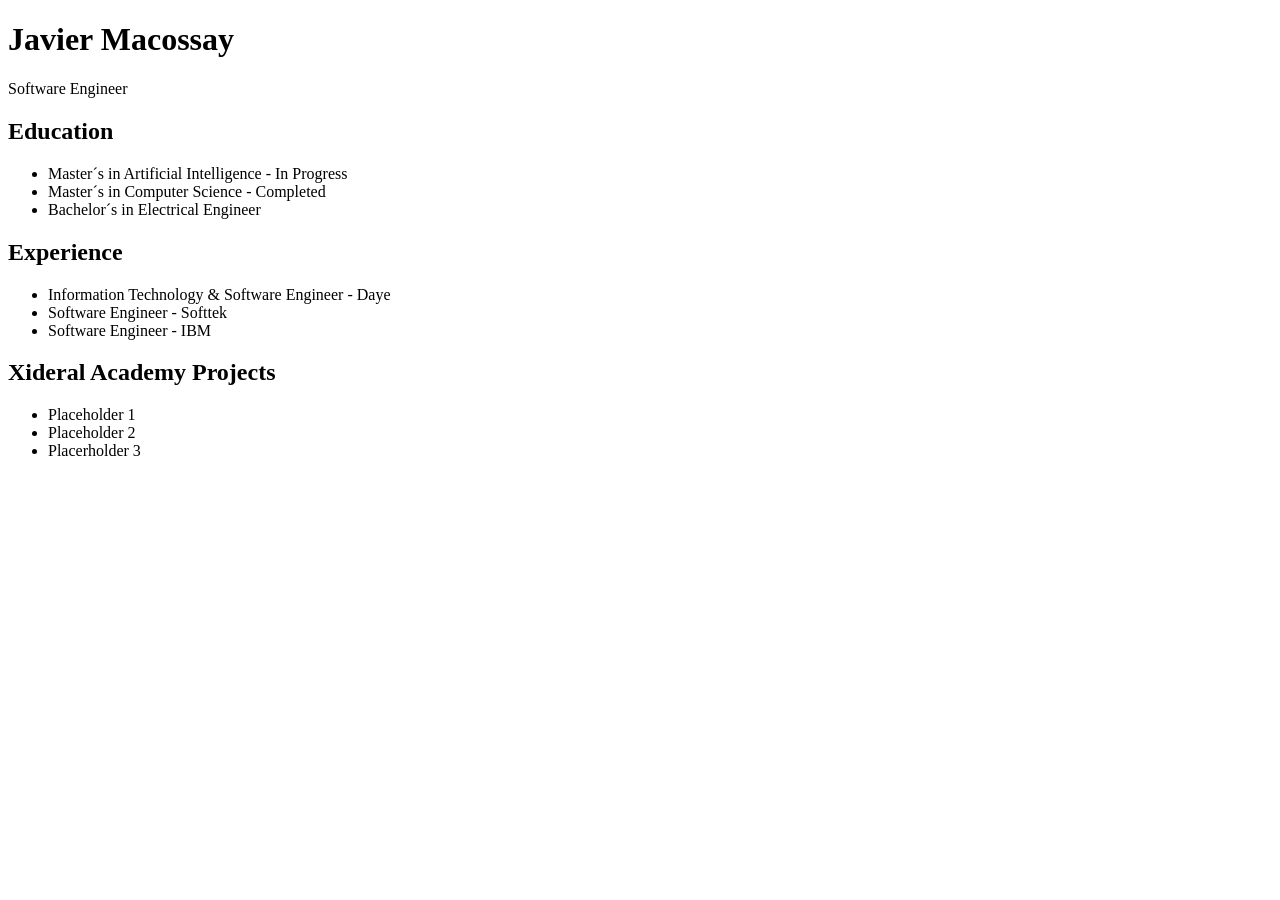
==== index.html @ 37ef985b "Create index.html" ====
<!DOCTYPE html>
<html lang="en">
  <head>
    <meta charset="UTF-8">
    <meta name="viewport" content="width=device-width, intial-scale=1.0">
    <link rel="stylesheet" href="./style.css">
    <meta name="viewport" content="width=device-width, initial-scale=1.0">
    <title>My CV</title>
  </head>
  <body>
    <h1>Javier Macossay</h1>
    <p>Software Engineer</p>
    <h2>Education</h2>
    <ul>
      <li>Master´s in Artificial Intelligence - In Progress</li>
      <li>Master´s in Computer Science - Completed</li>
      <li>Bachelor´s in Electrical Engineer</li>
    </ul>
    <h2>Experience</h2>
    <ul>
      <li>Information Technology & Software Engineer - Daye</li>
      <li>Software Engineer - Softtek</li>
      <li>Software Engineer - IBM</li>
    </ul>
    <h2>Xideral Academy Projects</h2>
    <ul>
      <li>Placeholder 1</li>
      <li>Placeholder 2</li>
      <li>Placerholder 3</li>
    </ul>
    <script src="./script.js"></script>
  </body>
</html>
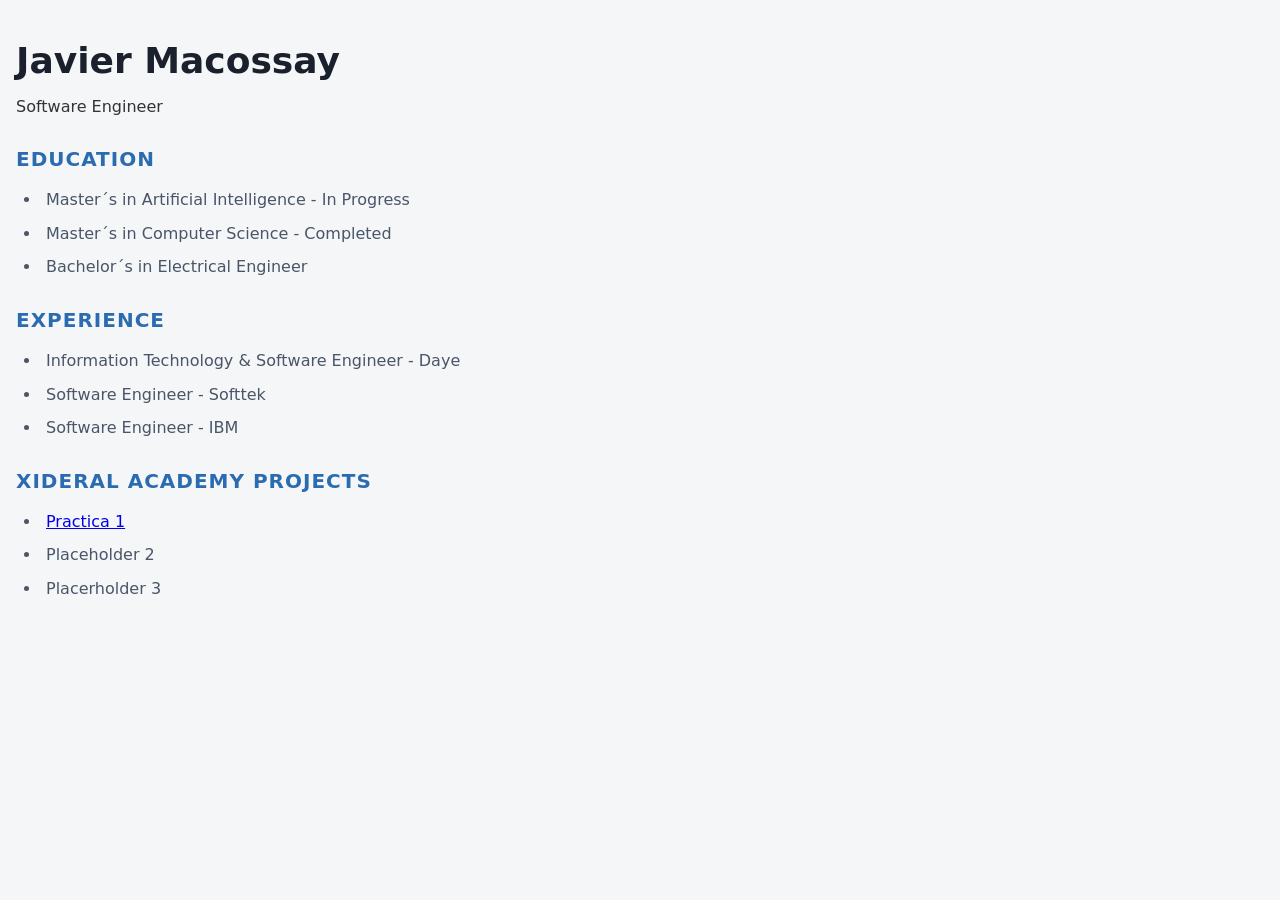
==== commit 4300697d: "Add practica1.html and practica2.css" ====
--- a/index.html
+++ b/index.html
@@ -2,7 +2,6 @@
 <html lang="en">
   <head>
     <meta charset="UTF-8">
-    <meta name="viewport" content="width=device-width, intial-scale=1.0">
     <link rel="stylesheet" href="./style.css">
     <meta name="viewport" content="width=device-width, initial-scale=1.0">
     <title>My CV</title>
@@ -24,7 +23,7 @@
     </ul>
     <h2>Xideral Academy Projects</h2>
     <ul>
-      <li>Placeholder 1</li>
+      <li><a href="./practica1.html">Practica 1</a></li>
       <li>Placeholder 2</li>
       <li>Placerholder 3</li>
     </ul>
--- a/style.css
+++ b/style.css
@@ -0,0 +1,64 @@
+/* 1. Global Setup & Typography */
+* {
+  box-sizing: border-box;
+  margin: 0;
+  padding: 0;
+}
+
+body {
+  font-family: system-ui, -apple-system, BlinkMacSystemFont, "Segoe UI", Roboto, sans-serif;
+  line-height: 1.6;
+  color: #333333;
+  background-color: #f4f6f8;
+  padding: 2rem 1rem;
+}
+
+/* 2. Main Page Container */
+.container {
+  max-width: 800px;
+  margin: 0 auto;
+  background: #ffffff;
+  padding: 2.5rem;
+  border-radius: 8px;
+  box-shadow: 0 4px 12px rgba(0, 0, 0, 0.05);
+}
+
+/* 3. Header Section */
+header {
+  border-bottom: 2px solid #e2e8f0;
+  padding-bottom: 1.5rem;
+  margin-bottom: 2rem;
+}
+
+h1 {
+  font-size: 2.25rem;
+  color: #1a202c;
+  margin-bottom: 0.25rem;
+}
+
+.title {
+  font-size: 1.25rem;
+  color: #4a5568;
+  font-weight: 500;
+}
+
+/* 4. Section Headings & Content */
+h2 {
+  font-size: 1.25rem;
+  color: #2b6cb0;
+  text-transform: uppercase;
+  letter-spacing: 0.05em;
+  margin-top: 1.5rem;
+  margin-bottom: 0.75rem;
+}
+
+ul {
+  list-style-position: inside;
+  padding-left: 0.5rem;
+  margin-bottom: 1.5rem;
+}
+
+li {
+  margin-bottom: 0.5rem;
+  color: #4a5568;
+}
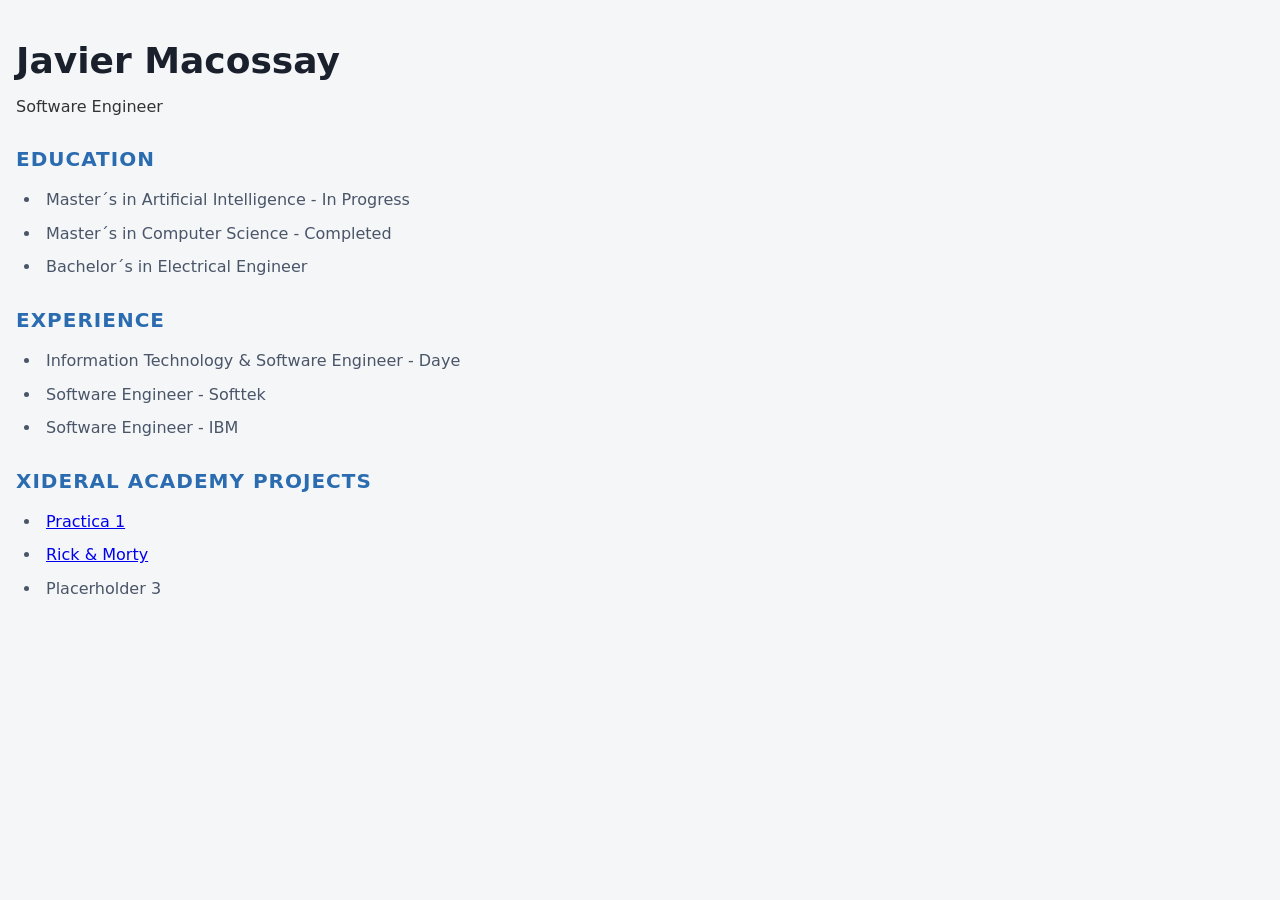
==== commit 7b7d8800: "index.html updated" ====
--- a/index.html
+++ b/index.html
@@ -24,7 +24,7 @@
     <h2>Xideral Academy Projects</h2>
     <ul>
       <li><a href="./practica1.html">Practica 1</a></li>
-      <li>Placeholder 2</li>
+      <li><a href="./practica_rick_morty/index.html">Rick & Morty</a></li>
       <li>Placerholder 3</li>
     </ul>
     <script src="./script.js"></script>
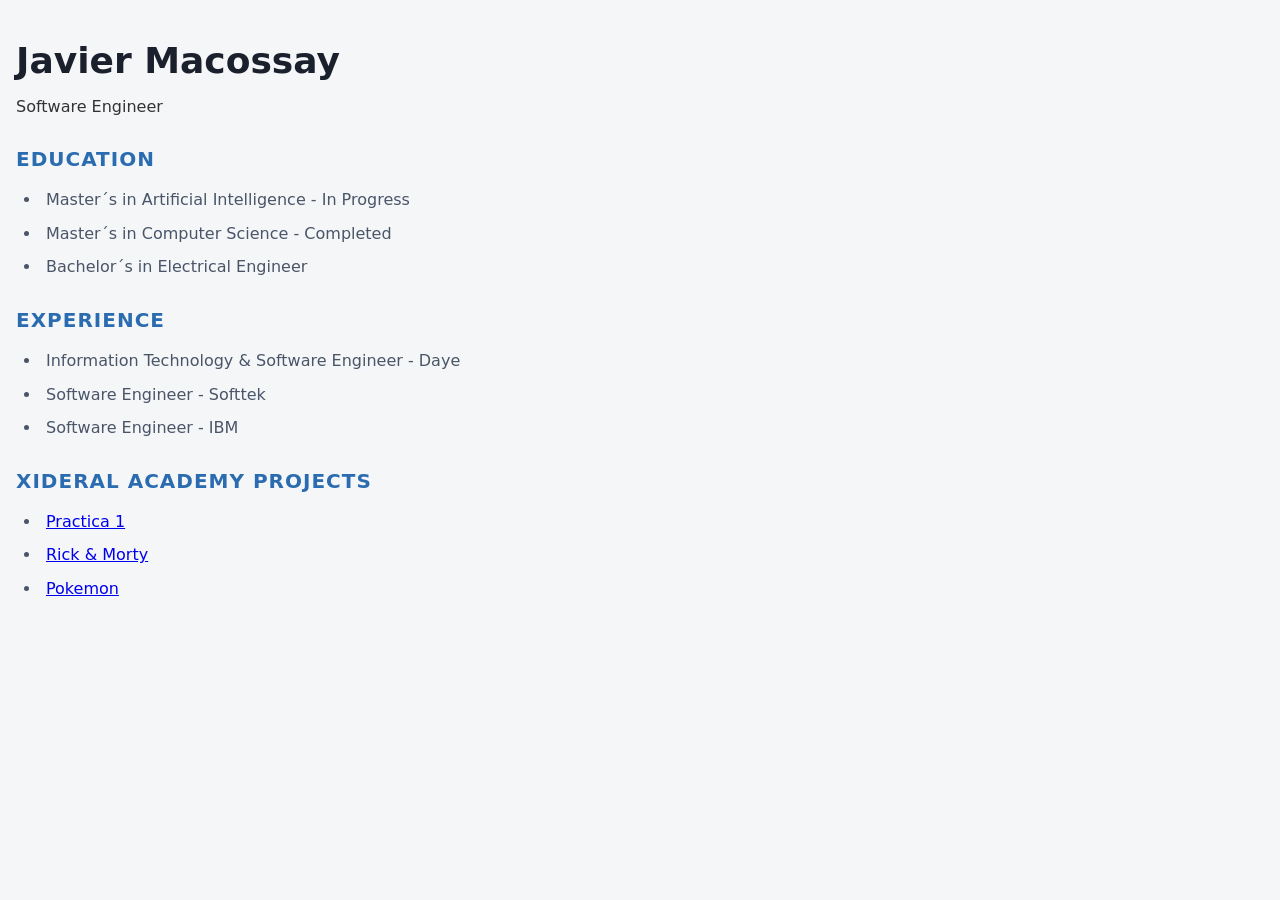
==== commit 6a783187: "update pokemon" ====
--- a/index.html
+++ b/index.html
@@ -25,7 +25,7 @@
     <ul>
       <li><a href="./practica1.html">Practica 1</a></li>
       <li><a href="./practica_rick_morty/index.html">Rick & Morty</a></li>
-      <li>Placerholder 3</li>
+      <li><a href="./practica_pokemon/index.html">Pokemon</a></li>
     </ul>
     <script src="./script.js"></script>
   </body>
